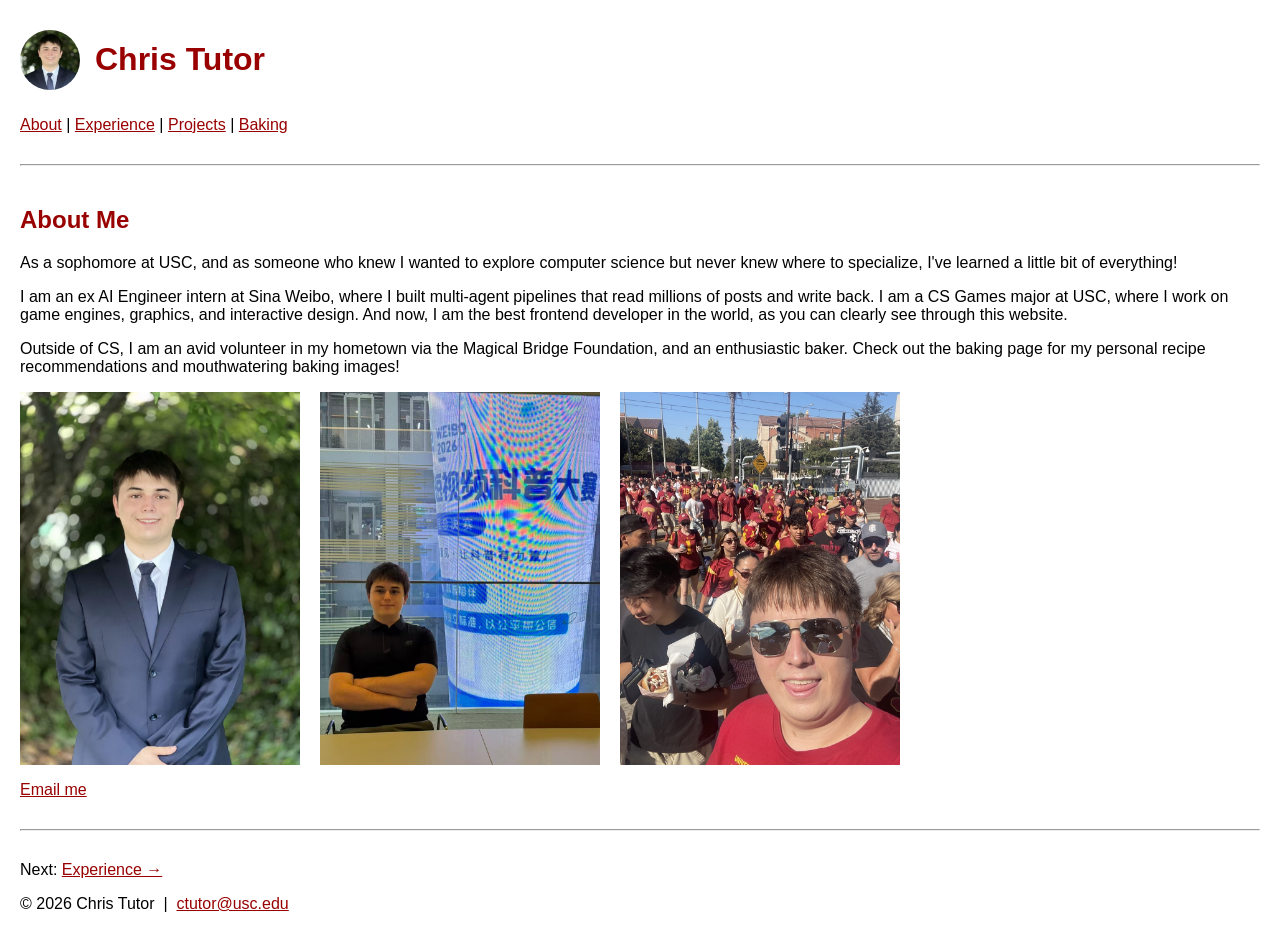
==== index.html @ afa4a368 "Initial commit" ====
<!DOCTYPE html>
<html lang="en">
<head>
  <meta charset="UTF-8" />
  <meta name="viewport" content="width=device-width, initial-scale=1.0" />
  <title>Chris Tutor</title>
  <link rel="stylesheet" href="styles.css" />
</head>
<body>

  <div class="site-header">
    <img src="images/profile/avatar.png" alt="Chris Tutor" class="avatar">
    <h1>Chris Tutor</h1>
  </div>

  <p>
    <a href="index.html">About</a> |
    <a href="experience.html">Experience</a> |
    <a href="projects.html">Projects</a> |
    <a href="baking.html">Baking</a>
  </p>

  <hr>

  <h2>About Me</h2>

  <p>
    As a sophomore at USC, and as someone who knew I wanted to explore computer science
    but never knew where to specialize, I've learned a little bit of everything!
  </p>
  <p>
    I am an ex AI Engineer intern at Sina Weibo, where I built multi-agent pipelines
    that read millions of posts and write back. I am a CS Games major at USC, where
    I work on game engines, graphics, and interactive design. And now, I am the best
    frontend developer in the world, as you can clearly see through this website.
  </p>
  <p>
    Outside of CS, I am an avid volunteer in my hometown via the Magical Bridge
    Foundation, and an enthusiastic baker. Check out the baking page for my personal
    recipe recommendations and mouthwatering baking images!
  </p>

  <div class="image-row">
    <img src="images/about/headshot.jpg" alt="Chris Tutor" width="280">
    <img src="images/about/sina-candid.jpg" alt="Chris at the Weibo office in Beijing" width="280">
    <img src="images/about/usc-gameday.jpg" alt="Chris at a USC football game day" width="280">
  </div>

  <p>
    <a href="mailto:ctutor@usc.edu">Email me</a>
  </p>

  <hr>

  <p>
    Next: <a href="experience.html">Experience →</a>
  </p>

  <p>
    &copy; 2026 Chris Tutor &nbsp;|&nbsp; <a href="mailto:ctutor@usc.edu">ctutor@usc.edu</a>
  </p>

</body>
</html>
---- styles.css ----
body {
  font-family: Arial, Helvetica, sans-serif;
  background-color: white;
  color: black;
  margin: 20px;
}

h1 {
  color: #990000;
}

h2 {
  color: #990000;
  margin-top: 40px;
}

h3 {
  margin-bottom: 0;
  clear: both;
}

h4 {
  margin-top: 5px;
  color: gray;
}

.section-break {
  clear: both;
  color: black;
}

a {
  color: #990000;
}

hr {
  margin: 30px 0;
}

.image-row {
  display: flex;
  flex-wrap: wrap;
  align-items: flex-start;
  gap: 20px;
}

.entry {
  display: flex;
  flex-wrap: wrap;
  align-items: center;
  gap: 20px;
  margin: 20px 0;
}

.entry + hr {
  margin-top: 0;
}

.entry-header {
  display: flex;
  align-items: center;
  gap: 15px;
}

.company-logo {
  height: 50px;
  width: auto;
  flex-shrink: 0;
}

.entry-text {
  flex: 1;
  min-width: 250px;
}

.entry-photos {
  display: flex;
  flex-direction: column;
  gap: 10px;
  flex-shrink: 0;
}

.entry-photo {
  width: 280px;
  height: 190px;
  object-fit: cover;
  border-radius: 4px;
}

.example-card {
  border: 1px solid #ccc;
  border-radius: 8px;
  padding: 15px;
  margin-bottom: 25px;
}

.example-card h5 {
  margin-top: 0;
}

.site-header {
  display: flex;
  align-items: center;
  gap: 15px;
}

.avatar {
  width: 60px;
  height: 60px;
  border-radius: 50%;
  object-fit: cover;
}

.float-right {
  float: right;
  margin: 0 0 10px 20px;
}
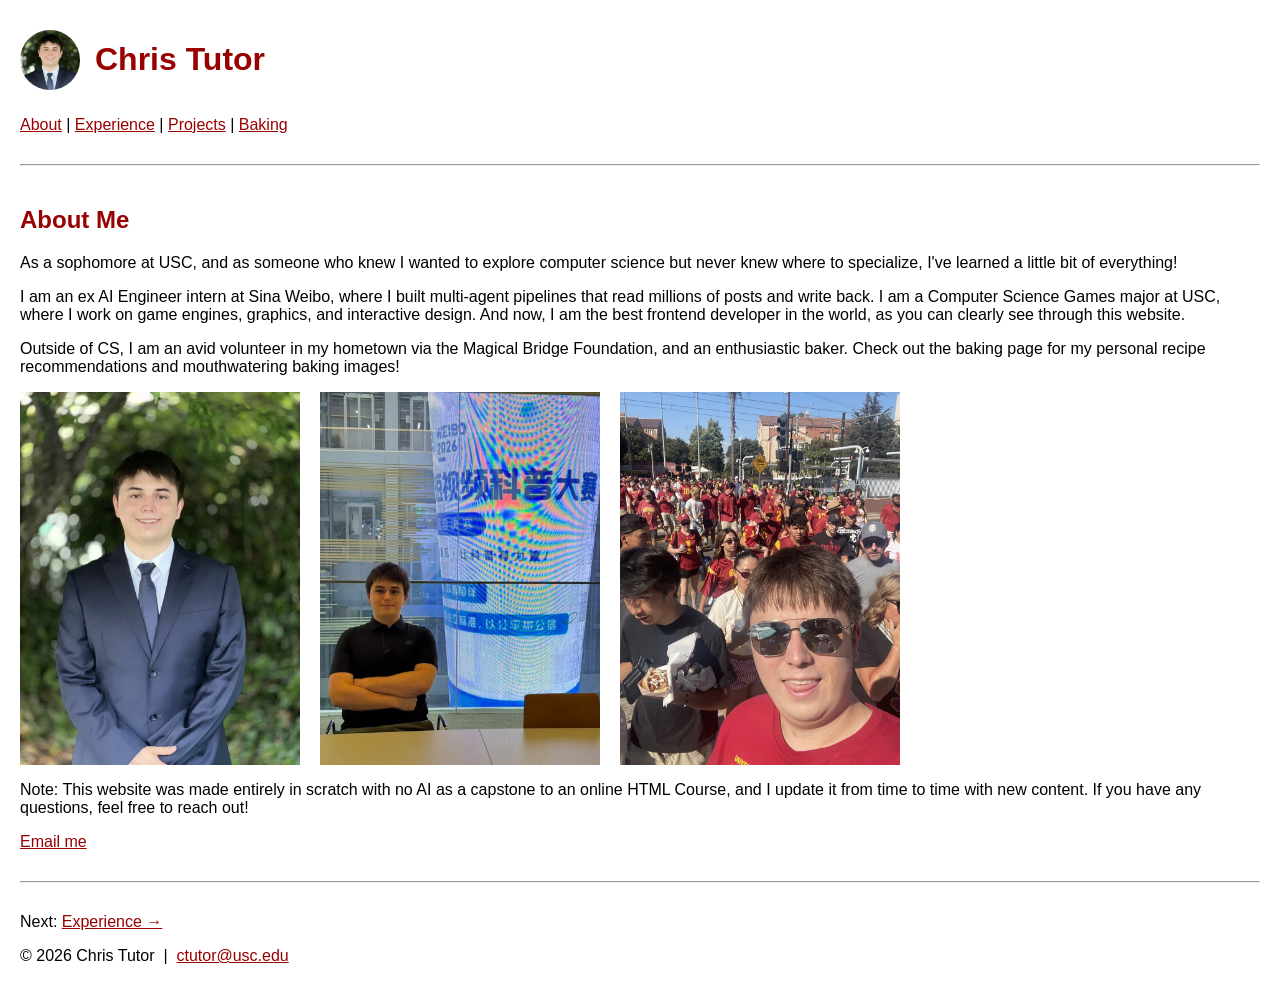
==== commit cd98c231: "Added baking stuff" ====
--- a/index.html
+++ b/index.html
@@ -30,7 +30,7 @@
   </p>
   <p>
     I am an ex AI Engineer intern at Sina Weibo, where I built multi-agent pipelines
-    that read millions of posts and write back. I am a CS Games major at USC, where
+    that read millions of posts and write back. I am a Computer Science Games major at USC, where
     I work on game engines, graphics, and interactive design. And now, I am the best
     frontend developer in the world, as you can clearly see through this website.
   </p>
@@ -45,6 +45,11 @@
     <img src="images/about/sina-candid.jpg" alt="Chris at the Weibo office in Beijing" width="280">
     <img src="images/about/usc-gameday.jpg" alt="Chris at a USC football game day" width="280">
   </div>
+
+  <p>
+    Note: This website was made entirely in scratch with no AI as a capstone to an online HTML Course, and I update it from
+    time to time with new content. If you have any questions, feel free to reach out!
+  </p>
 
   <p>
     <a href="mailto:ctutor@usc.edu">Email me</a>
